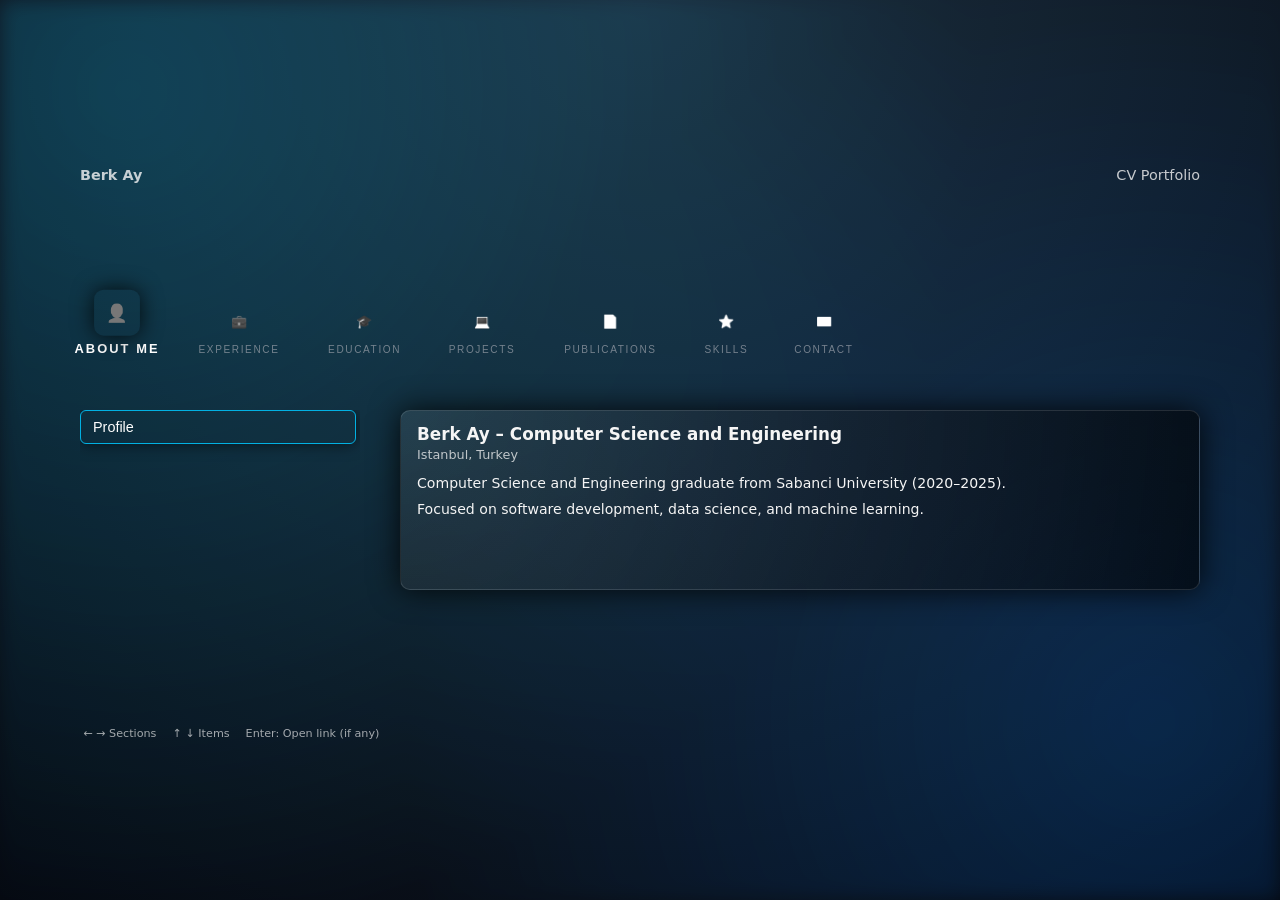
==== index.html @ b32a4d2a "Add files via upload" ====
<!DOCTYPE html><html lang="en"><head><meta charSet="utf-8"/><meta name="viewport" content="width=device-width, initial-scale=1"/><link rel="stylesheet" href="/_next/static/css/f2fc23810ac3f42c.css" crossorigin="" data-precedence="next"/><link rel="preload" as="script" fetchPriority="low" href="/_next/static/chunks/webpack-471481d08fe356e8.js" crossorigin=""/><script src="/_next/static/chunks/fd9d1056-28d8581e6e02654e.js" async="" crossorigin=""></script><script src="/_next/static/chunks/69-dbeadf5c9f0cdabc.js" async="" crossorigin=""></script><script src="/_next/static/chunks/main-app-5dd366a9aa2dd738.js" async="" crossorigin=""></script><script src="/_next/static/chunks/app/page-257fab5f28bd1729.js" async=""></script><title>Berk Ay – PS3 CV</title><meta name="description" content="PlayStation 3 XMB inspired CV portfolio for Berk Ay."/><script src="/_next/static/chunks/polyfills-c67a75d1b6f99dc8.js" crossorigin="" noModule=""></script></head><body><div class="ps3-waves"></div><div class="xmb-container"><div class="xmb-header"><div class="xmb-header-left"><span>Berk Ay</span></div><div class="xmb-header-right"><span>CV Portfolio</span></div></div><div class="xmb-categories"><button type="button" class="xmb-category active"><div class="xmb-category-icon">👤</div><span>About Me</span></button><button type="button" class="xmb-category"><div class="xmb-category-icon">💼</div><span>Experience</span></button><button type="button" class="xmb-category"><div class="xmb-category-icon">🎓</div><span>Education</span></button><button type="button" class="xmb-category"><div class="xmb-category-icon">💻</div><span>Projects</span></button><button type="button" class="xmb-category"><div class="xmb-category-icon">📄</div><span>Publications</span></button><button type="button" class="xmb-category"><div class="xmb-category-icon">⭐</div><span>Skills</span></button><button type="button" class="xmb-category"><div class="xmb-category-icon">✉️</div><span>Contact</span></button></div><div class="xmb-content"><div class="xmb-list"><button type="button" class="xmb-item active"><span class="label">Profile</span></button></div><div class="xmb-detail"><div class="xmb-detail-title">Berk Ay – Computer Science and Engineering</div><div class="xmb-detail-sub">Istanbul, Turkey</div><div class="xmb-detail-body"><p>Computer Science and Engineering graduate from Sabanci University (2020–2025).</p><p>Focused on software development, data science, and machine learning.</p></div></div></div><div class="xmb-hint"><span>← → Sections</span><span>↑ ↓ Items</span><span>Enter: Open link (if any)</span></div></div><script src="/_next/static/chunks/webpack-471481d08fe356e8.js" crossorigin="" async=""></script><script>(self.__next_f=self.__next_f||[]).push([0]);self.__next_f.push([2,null])</script><script>self.__next_f.push([1,"1:HL[\"/_next/static/css/f2fc23810ac3f42c.css\",\"style\",{\"crossOrigin\":\"\"}]\n0:\"$L2\"\n"])</script><script>self.__next_f.push([1,"3:I[7690,[],\"\"]\n5:I[7831,[],\"\"]\n6:I[6911,[\"931\",\"static/chunks/app/page-257fab5f28bd1729.js\"],\"\"]\n7:I[5613,[],\"\"]\n8:I[1778,[],\"\"]\na:I[8955,[],\"\"]\nb:[]\n"])</script><script>self.__next_f.push([1,"2:[[[\"$\",\"link\",\"0\",{\"rel\":\"stylesheet\",\"href\":\"/_next/static/css/f2fc23810ac3f42c.css\",\"precedence\":\"next\",\"crossOrigin\":\"\"}]],[\"$\",\"$L3\",null,{\"buildId\":\"47gud2hGhmwLcJAwJH7MD\",\"assetPrefix\":\"\",\"initialCanonicalUrl\":\"/\",\"initialTree\":[\"\",{\"children\":[\"__PAGE__\",{}]},\"$undefined\",\"$undefined\",true],\"initialSeedData\":[\"\",{\"children\":[\"__PAGE__\",{},[\"$L4\",[\"$\",\"$L5\",null,{\"propsForComponent\":{\"params\":{}},\"Component\":\"$6\",\"isStaticGeneration\":true}],null]]},[null,[\"$\",\"html\",null,{\"lang\":\"en\",\"children\":[\"$\",\"body\",null,{\"children\":[\"$\",\"$L7\",null,{\"parallelRouterKey\":\"children\",\"segmentPath\":[\"children\"],\"loading\":\"$undefined\",\"loadingStyles\":\"$undefined\",\"loadingScripts\":\"$undefined\",\"hasLoading\":false,\"error\":\"$undefined\",\"errorStyles\":\"$undefined\",\"errorScripts\":\"$undefined\",\"template\":[\"$\",\"$L8\",null,{}],\"templateStyles\":\"$undefined\",\"templateScripts\":\"$undefined\",\"notFound\":[[\"$\",\"title\",null,{\"children\":\"404: This page could not be found.\"}],[\"$\",\"div\",null,{\"style\":{\"fontFamily\":\"system-ui,\\\"Segoe UI\\\",Roboto,Helvetica,Arial,sans-serif,\\\"Apple Color Emoji\\\",\\\"Segoe UI Emoji\\\"\",\"height\":\"100vh\",\"textAlign\":\"center\",\"display\":\"flex\",\"flexDirection\":\"column\",\"alignItems\":\"center\",\"justifyContent\":\"center\"},\"children\":[\"$\",\"div\",null,{\"children\":[[\"$\",\"style\",null,{\"dangerouslySetInnerHTML\":{\"__html\":\"body{color:#000;background:#fff;margin:0}.next-error-h1{border-right:1px solid rgba(0,0,0,.3)}@media (prefers-color-scheme:dark){body{color:#fff;background:#000}.next-error-h1{border-right:1px solid rgba(255,255,255,.3)}}\"}}],[\"$\",\"h1\",null,{\"className\":\"next-error-h1\",\"style\":{\"display\":\"inline-block\",\"margin\":\"0 20px 0 0\",\"padding\":\"0 23px 0 0\",\"fontSize\":24,\"fontWeight\":500,\"verticalAlign\":\"top\",\"lineHeight\":\"49px\"},\"children\":\"404\"}],[\"$\",\"div\",null,{\"style\":{\"display\":\"inline-block\"},\"children\":[\"$\",\"h2\",null,{\"style\":{\"fontSize\":14,\"fontWeight\":400,\"lineHeight\":\"49px\",\"margin\":0},\"children\":\"This page could not be found.\"}]}]]}]}]],\"notFoundStyles\":[],\"styles\":null}]}]}],null]],\"initialHead\":[false,\"$L9\"],\"globalErrorComponent\":\"$a\",\"missingSlots\":\"$Wb\"}]]\n"])</script><script>self.__next_f.push([1,"9:[[\"$\",\"meta\",\"0\",{\"name\":\"viewport\",\"content\":\"width=device-width, initial-scale=1\"}],[\"$\",\"meta\",\"1\",{\"charSet\":\"utf-8\"}],[\"$\",\"title\",\"2\",{\"children\":\"Berk Ay – PS3 CV\"}],[\"$\",\"meta\",\"3\",{\"name\":\"description\",\"content\":\"PlayStation 3 XMB inspired CV portfolio for Berk Ay.\"}]]\n4:null\n"])</script><script>self.__next_f.push([1,""])</script></body></html>
---- _next/static/css/f2fc23810ac3f42c.css ----
*,:after,:before{box-sizing:border-box;margin:0;padding:0}body,html{height:100%}body{font-family:system-ui,-apple-system,BlinkMacSystemFont,Segoe UI,sans-serif;background:radial-gradient(circle at top,#1b2e3f,#050810);color:#f5f5f5;height:100vh;display:flex;justify-content:center;align-items:center;overflow:hidden}.ps3-waves{position:fixed;inset:0;pointer-events:none;background:radial-gradient(circle at 10% 10%,rgba(0,200,255,.35),transparent 60%),radial-gradient(circle at 90% 80%,rgba(0,120,255,.35),transparent 55%);mix-blend-mode:screen;opacity:.6;filter:blur(10px);animation:waves 18s ease-in-out infinite alternate}@keyframes waves{0%{transform:translateX(-15px) translateY(0)}50%{transform:translateX(15px) translateY(-10px)}to{transform:translateX(-5px) translateY(10px)}}.xmb-container{position:relative;width:90vw;max-width:1200px;height:70vh;display:flex;flex-direction:column;justify-content:center}.xmb-header{position:absolute;top:5%;left:0;right:0;display:flex;justify-content:space-between;font-size:.9rem;opacity:.8;padding:0 1rem}.xmb-header-left span:first-child{font-weight:600;margin-right:.75rem}.xmb-categories{gap:2.5rem;padding:2rem 1rem 1rem;height:64px}.xmb-categories,.xmb-category{display:flex;align-items:center;justify-content:flex-start}.xmb-category{flex-direction:column;text-align:center;transform:scale(.9);transition:all .15s ease-out;cursor:pointer;background:transparent;border:none;outline:none}.xmb-category:focus-visible{outline:none}.xmb-category-icon{width:38px;height:38px;border-radius:8px;display:flex;align-items:center;justify-content:center;margin-bottom:.4rem;font-size:.9rem;filter:grayscale(1) contrast(1.25) brightness(1.2);color:#f0f0f0}.xmb-category span{display:block;font-size:.7rem;letter-spacing:.16em;text-transform:uppercase;white-space:nowrap;color:#9fa4ad;opacity:.7;text-align:center}.xmb-category.active{transform:scale(1.15) translateY(-6px);font-weight:700}.xmb-category.active span{color:#fff;opacity:1}.xmb-category.active .xmb-category-icon{transform:scale(1.05);box-shadow:0 0 18px rgba(0,0,0,.8)}.xmb-content{display:grid;grid-template-columns:minmax(200px,280px) minmax(0,1fr);grid-gap:2.5rem;gap:2.5rem;padding:1rem 1rem 0;margin-top:2.5rem;align-items:flex-start}.xmb-list{display:flex;flex-direction:column;gap:.6rem;height:200px;overflow-y:auto;padding-right:.25rem}.xmb-item{padding:.5rem .75rem;border-radius:6px;background:transparent;border:1px solid transparent;font-size:.9rem;cursor:pointer;display:flex;justify-content:space-between;align-items:center;transition:all .12s ease-out;min-height:32px;white-space:nowrap;overflow:hidden}.xmb-item span.label{font-weight:500;text-overflow:ellipsis;overflow:hidden;margin-right:.5rem;color:#fff}.xmb-item span.meta{font-size:.7rem;flex-shrink:0}.xmb-item.active{border-color:rgba(0,200,255,.85);box-shadow:0 0 15px rgba(0,0,0,.6)}.xmb-detail{padding:.8rem 1rem;background:radial-gradient(circle at top left,hsla(0,0%,100%,.08),rgba(0,0,0,.6));border-radius:10px;border:1px solid hsla(0,0%,100%,.12);box-shadow:0 0 30px rgba(0,0,0,.85);font-size:.9rem;height:180px;display:flex;flex-direction:column;overflow:hidden}.xmb-detail-title{font-size:1.05rem;font-weight:600;margin-bottom:.2rem}.xmb-detail-sub{font-size:.8rem;opacity:.75;margin-bottom:.75rem}.xmb-detail-body p{margin-bottom:.4rem;line-height:1.4;font-size:.88rem}.xmb-detail-body{overflow-y:auto;padding-right:.25rem}.xmb-hint{position:absolute;bottom:4%;left:1.2rem;font-size:.7rem;opacity:.65}.xmb-hint span{margin-right:1rem}
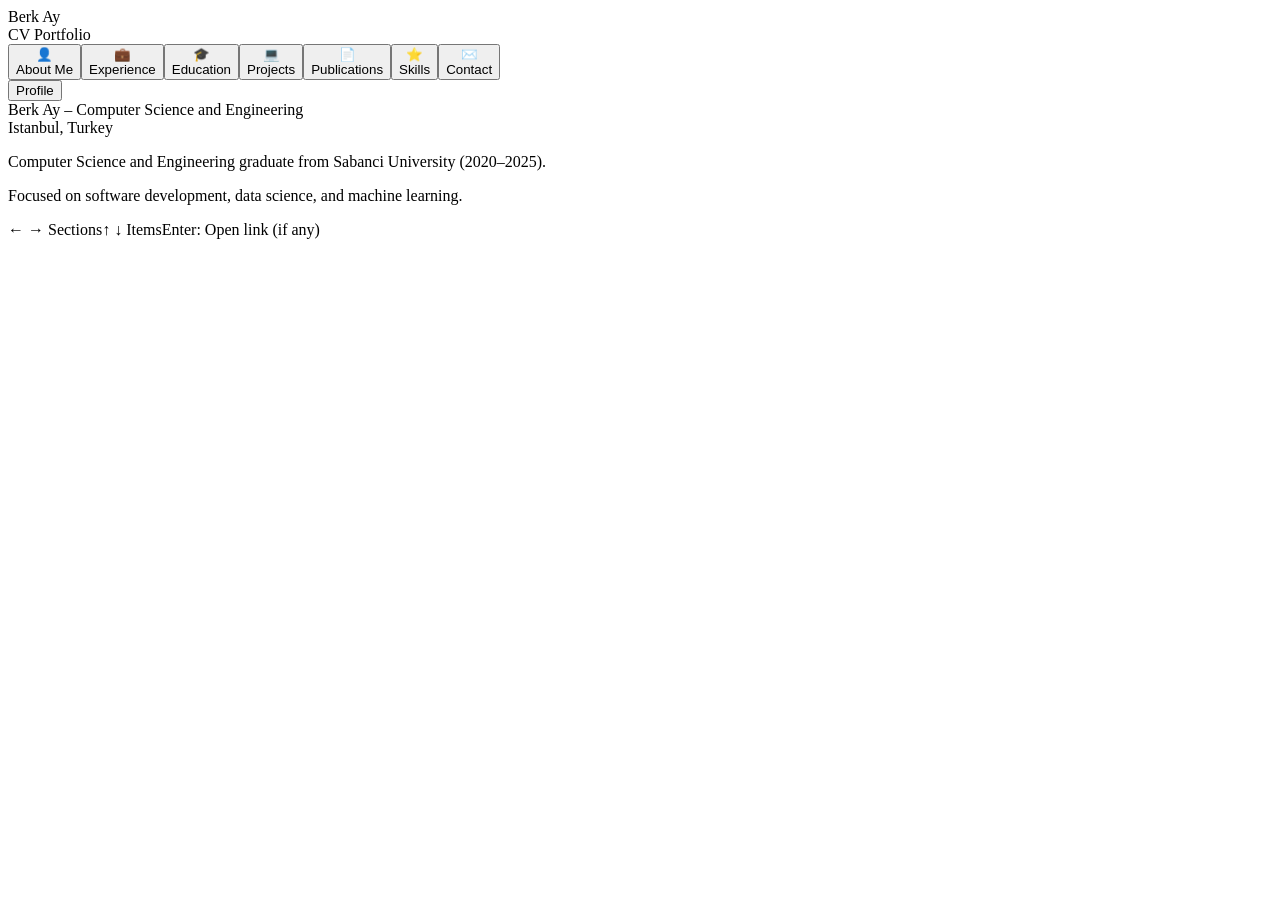
==== commit 13780401: "Add files via upload Updated page" ====
--- a/index.html
+++ b/index.html
@@ -1 +1 @@
-<!DOCTYPE html><html lang="en"><head><meta charSet="utf-8"/><meta name="viewport" content="width=device-width, initial-scale=1"/><link rel="stylesheet" href="/_next/static/css/f2fc23810ac3f42c.css" crossorigin="" data-precedence="next"/><link rel="preload" as="script" fetchPriority="low" href="/_next/static/chunks/webpack-471481d08fe356e8.js" crossorigin=""/><script src="/_next/static/chunks/fd9d1056-28d8581e6e02654e.js" async="" crossorigin=""></script><script src="/_next/static/chunks/69-dbeadf5c9f0cdabc.js" async="" crossorigin=""></script><script src="/_next/static/chunks/main-app-5dd366a9aa2dd738.js" async="" crossorigin=""></script><script src="/_next/static/chunks/app/page-257fab5f28bd1729.js" async=""></script><title>Berk Ay – PS3 CV</title><meta name="description" content="PlayStation 3 XMB inspired CV portfolio for Berk Ay."/><script src="/_next/static/chunks/polyfills-c67a75d1b6f99dc8.js" crossorigin="" noModule=""></script></head><body><div class="ps3-waves"></div><div class="xmb-container"><div class="xmb-header"><div class="xmb-header-left"><span>Berk Ay</span></div><div class="xmb-header-right"><span>CV Portfolio</span></div></div><div class="xmb-categories"><button type="button" class="xmb-category active"><div class="xmb-category-icon">👤</div><span>About Me</span></button><button type="button" class="xmb-category"><div class="xmb-category-icon">💼</div><span>Experience</span></button><button type="button" class="xmb-category"><div class="xmb-category-icon">🎓</div><span>Education</span></button><button type="button" class="xmb-category"><div class="xmb-category-icon">💻</div><span>Projects</span></button><button type="button" class="xmb-category"><div class="xmb-category-icon">📄</div><span>Publications</span></button><button type="button" class="xmb-category"><div class="xmb-category-icon">⭐</div><span>Skills</span></button><button type="button" class="xmb-category"><div class="xmb-category-icon">✉️</div><span>Contact</span></button></div><div class="xmb-content"><div class="xmb-list"><button type="button" class="xmb-item active"><span class="label">Profile</span></button></div><div class="xmb-detail"><div class="xmb-detail-title">Berk Ay – Computer Science and Engineering</div><div class="xmb-detail-sub">Istanbul, Turkey</div><div class="xmb-detail-body"><p>Computer Science and Engineering graduate from Sabanci University (2020–2025).</p><p>Focused on software development, data science, and machine learning.</p></div></div></div><div class="xmb-hint"><span>← → Sections</span><span>↑ ↓ Items</span><span>Enter: Open link (if any)</span></div></div><script src="/_next/static/chunks/webpack-471481d08fe356e8.js" crossorigin="" async=""></script><script>(self.__next_f=self.__next_f||[]).push([0]);self.__next_f.push([2,null])</script><script>self.__next_f.push([1,"1:HL[\"/_next/static/css/f2fc23810ac3f42c.css\",\"style\",{\"crossOrigin\":\"\"}]\n0:\"$L2\"\n"])</script><script>self.__next_f.push([1,"3:I[7690,[],\"\"]\n5:I[7831,[],\"\"]\n6:I[6911,[\"931\",\"static/chunks/app/page-257fab5f28bd1729.js\"],\"\"]\n7:I[5613,[],\"\"]\n8:I[1778,[],\"\"]\na:I[8955,[],\"\"]\nb:[]\n"])</script><script>self.__next_f.push([1,"2:[[[\"$\",\"link\",\"0\",{\"rel\":\"stylesheet\",\"href\":\"/_next/static/css/f2fc23810ac3f42c.css\",\"precedence\":\"next\",\"crossOrigin\":\"\"}]],[\"$\",\"$L3\",null,{\"buildId\":\"47gud2hGhmwLcJAwJH7MD\",\"assetPrefix\":\"\",\"initialCanonicalUrl\":\"/\",\"initialTree\":[\"\",{\"children\":[\"__PAGE__\",{}]},\"$undefined\",\"$undefined\",true],\"initialSeedData\":[\"\",{\"children\":[\"__PAGE__\",{},[\"$L4\",[\"$\",\"$L5\",null,{\"propsForComponent\":{\"params\":{}},\"Component\":\"$6\",\"isStaticGeneration\":true}],null]]},[null,[\"$\",\"html\",null,{\"lang\":\"en\",\"children\":[\"$\",\"body\",null,{\"children\":[\"$\",\"$L7\",null,{\"parallelRouterKey\":\"children\",\"segmentPath\":[\"children\"],\"loading\":\"$undefined\",\"loadingStyles\":\"$undefined\",\"loadingScripts\":\"$undefined\",\"hasLoading\":false,\"error\":\"$undefined\",\"errorStyles\":\"$undefined\",\"errorScripts\":\"$undefined\",\"template\":[\"$\",\"$L8\",null,{}],\"templateStyles\":\"$undefined\",\"templateScripts\":\"$undefined\",\"notFound\":[[\"$\",\"title\",null,{\"children\":\"404: This page could not be found.\"}],[\"$\",\"div\",null,{\"style\":{\"fontFamily\":\"system-ui,\\\"Segoe UI\\\",Roboto,Helvetica,Arial,sans-serif,\\\"Apple Color Emoji\\\",\\\"Segoe UI Emoji\\\"\",\"height\":\"100vh\",\"textAlign\":\"center\",\"display\":\"flex\",\"flexDirection\":\"column\",\"alignItems\":\"center\",\"justifyContent\":\"center\"},\"children\":[\"$\",\"div\",null,{\"children\":[[\"$\",\"style\",null,{\"dangerouslySetInnerHTML\":{\"__html\":\"body{color:#000;background:#fff;margin:0}.next-error-h1{border-right:1px solid rgba(0,0,0,.3)}@media (prefers-color-scheme:dark){body{color:#fff;background:#000}.next-error-h1{border-right:1px solid rgba(255,255,255,.3)}}\"}}],[\"$\",\"h1\",null,{\"className\":\"next-error-h1\",\"style\":{\"display\":\"inline-block\",\"margin\":\"0 20px 0 0\",\"padding\":\"0 23px 0 0\",\"fontSize\":24,\"fontWeight\":500,\"verticalAlign\":\"top\",\"lineHeight\":\"49px\"},\"children\":\"404\"}],[\"$\",\"div\",null,{\"style\":{\"display\":\"inline-block\"},\"children\":[\"$\",\"h2\",null,{\"style\":{\"fontSize\":14,\"fontWeight\":400,\"lineHeight\":\"49px\",\"margin\":0},\"children\":\"This page could not be found.\"}]}]]}]}]],\"notFoundStyles\":[],\"styles\":null}]}]}],null]],\"initialHead\":[false,\"$L9\"],\"globalErrorComponent\":\"$a\",\"missingSlots\":\"$Wb\"}]]\n"])</script><script>self.__next_f.push([1,"9:[[\"$\",\"meta\",\"0\",{\"name\":\"viewport\",\"content\":\"width=device-width, initial-scale=1\"}],[\"$\",\"meta\",\"1\",{\"charSet\":\"utf-8\"}],[\"$\",\"title\",\"2\",{\"children\":\"Berk Ay – PS3 CV\"}],[\"$\",\"meta\",\"3\",{\"name\":\"description\",\"content\":\"PlayStation 3 XMB inspired CV portfolio for Berk Ay.\"}]]\n4:null\n"])</script><script>self.__next_f.push([1,""])</script></body></html>+<!DOCTYPE html><html lang="en"><head><meta charSet="utf-8"/><meta name="viewport" content="width=device-width, initial-scale=1"/><link rel="stylesheet" href="/ps3-cv-portfolio/_next/static/css/f2fc23810ac3f42c.css" crossorigin="" data-precedence="next"/><link rel="preload" as="script" fetchPriority="low" href="/ps3-cv-portfolio/_next/static/chunks/webpack-616747296941e089.js" crossorigin=""/><script src="/ps3-cv-portfolio/_next/static/chunks/fd9d1056-28d8581e6e02654e.js" async="" crossorigin=""></script><script src="/ps3-cv-portfolio/_next/static/chunks/69-ac3902d0b72bd924.js" async="" crossorigin=""></script><script src="/ps3-cv-portfolio/_next/static/chunks/main-app-5dd366a9aa2dd738.js" async="" crossorigin=""></script><script src="/ps3-cv-portfolio/_next/static/chunks/app/page-257fab5f28bd1729.js" async=""></script><title>Berk Ay – PS3 CV</title><meta name="description" content="PlayStation 3 XMB inspired CV portfolio for Berk Ay."/><script src="/ps3-cv-portfolio/_next/static/chunks/polyfills-c67a75d1b6f99dc8.js" crossorigin="" noModule=""></script></head><body><div class="ps3-waves"></div><div class="xmb-container"><div class="xmb-header"><div class="xmb-header-left"><span>Berk Ay</span></div><div class="xmb-header-right"><span>CV Portfolio</span></div></div><div class="xmb-categories"><button type="button" class="xmb-category active"><div class="xmb-category-icon">👤</div><span>About Me</span></button><button type="button" class="xmb-category"><div class="xmb-category-icon">💼</div><span>Experience</span></button><button type="button" class="xmb-category"><div class="xmb-category-icon">🎓</div><span>Education</span></button><button type="button" class="xmb-category"><div class="xmb-category-icon">💻</div><span>Projects</span></button><button type="button" class="xmb-category"><div class="xmb-category-icon">📄</div><span>Publications</span></button><button type="button" class="xmb-category"><div class="xmb-category-icon">⭐</div><span>Skills</span></button><button type="button" class="xmb-category"><div class="xmb-category-icon">✉️</div><span>Contact</span></button></div><div class="xmb-content"><div class="xmb-list"><button type="button" class="xmb-item active"><span class="label">Profile</span></button></div><div class="xmb-detail"><div class="xmb-detail-title">Berk Ay – Computer Science and Engineering</div><div class="xmb-detail-sub">Istanbul, Turkey</div><div class="xmb-detail-body"><p>Computer Science and Engineering graduate from Sabanci University (2020–2025).</p><p>Focused on software development, data science, and machine learning.</p></div></div></div><div class="xmb-hint"><span>← → Sections</span><span>↑ ↓ Items</span><span>Enter: Open link (if any)</span></div></div><script src="/ps3-cv-portfolio/_next/static/chunks/webpack-616747296941e089.js" crossorigin="" async=""></script><script>(self.__next_f=self.__next_f||[]).push([0]);self.__next_f.push([2,null])</script><script>self.__next_f.push([1,"1:HL[\"/ps3-cv-portfolio/_next/static/css/f2fc23810ac3f42c.css\",\"style\",{\"crossOrigin\":\"\"}]\n0:\"$L2\"\n"])</script><script>self.__next_f.push([1,"3:I[7690,[],\"\"]\n5:I[7831,[],\"\"]\n6:I[6911,[\"931\",\"static/chunks/app/page-257fab5f28bd1729.js\"],\"\"]\n7:I[5613,[],\"\"]\n8:I[1778,[],\"\"]\na:I[8955,[],\"\"]\nb:[]\n"])</script><script>self.__next_f.push([1,"2:[[[\"$\",\"link\",\"0\",{\"rel\":\"stylesheet\",\"href\":\"/ps3-cv-portfolio/_next/static/css/f2fc23810ac3f42c.css\",\"precedence\":\"next\",\"crossOrigin\":\"\"}]],[\"$\",\"$L3\",null,{\"buildId\":\"uTXjxiYT9zIcrl5gutnx2\",\"assetPrefix\":\"/ps3-cv-portfolio\",\"initialCanonicalUrl\":\"/\",\"initialTree\":[\"\",{\"children\":[\"__PAGE__\",{}]},\"$undefined\",\"$undefined\",true],\"initialSeedData\":[\"\",{\"children\":[\"__PAGE__\",{},[\"$L4\",[\"$\",\"$L5\",null,{\"propsForComponent\":{\"params\":{}},\"Component\":\"$6\",\"isStaticGeneration\":true}],null]]},[null,[\"$\",\"html\",null,{\"lang\":\"en\",\"children\":[\"$\",\"body\",null,{\"children\":[\"$\",\"$L7\",null,{\"parallelRouterKey\":\"children\",\"segmentPath\":[\"children\"],\"loading\":\"$undefined\",\"loadingStyles\":\"$undefined\",\"loadingScripts\":\"$undefined\",\"hasLoading\":false,\"error\":\"$undefined\",\"errorStyles\":\"$undefined\",\"errorScripts\":\"$undefined\",\"template\":[\"$\",\"$L8\",null,{}],\"templateStyles\":\"$undefined\",\"templateScripts\":\"$undefined\",\"notFound\":[[\"$\",\"title\",null,{\"children\":\"404: This page could not be found.\"}],[\"$\",\"div\",null,{\"style\":{\"fontFamily\":\"system-ui,\\\"Segoe UI\\\",Roboto,Helvetica,Arial,sans-serif,\\\"Apple Color Emoji\\\",\\\"Segoe UI Emoji\\\"\",\"height\":\"100vh\",\"textAlign\":\"center\",\"display\":\"flex\",\"flexDirection\":\"column\",\"alignItems\":\"center\",\"justifyContent\":\"center\"},\"children\":[\"$\",\"div\",null,{\"children\":[[\"$\",\"style\",null,{\"dangerouslySetInnerHTML\":{\"__html\":\"body{color:#000;background:#fff;margin:0}.next-error-h1{border-right:1px solid rgba(0,0,0,.3)}@media (prefers-color-scheme:dark){body{color:#fff;background:#000}.next-error-h1{border-right:1px solid rgba(255,255,255,.3)}}\"}}],[\"$\",\"h1\",null,{\"className\":\"next-error-h1\",\"style\":{\"display\":\"inline-block\",\"margin\":\"0 20px 0 0\",\"padding\":\"0 23px 0 0\",\"fontSize\":24,\"fontWeight\":500,\"verticalAlign\":\"top\",\"lineHeight\":\"49px\"},\"children\":\"404\"}],[\"$\",\"div\",null,{\"style\":{\"display\":\"inline-block\"},\"children\":[\"$\",\"h2\",null,{\"style\":{\"fontSize\":14,\"fontWeight\":400,\"lineHeight\":\"49px\",\"margin\":0},\"children\":\"This page could not be found.\"}]}]]}]}]],\"notFoundStyles\":[],\"styles\":null}]}]}],null]],\"initialHead\":[false,\"$L9\"],\"globalErrorComponent\":\"$a\",\"missingSlots\":\"$Wb\"}]]\n"])</script><script>self.__next_f.push([1,"9:[[\"$\",\"meta\",\"0\",{\"name\":\"viewport\",\"content\":\"width=device-width, initial-scale=1\"}],[\"$\",\"meta\",\"1\",{\"charSet\":\"utf-8\"}],[\"$\",\"title\",\"2\",{\"children\":\"Berk Ay – PS3 CV\"}],[\"$\",\"meta\",\"3\",{\"name\":\"description\",\"content\":\"PlayStation 3 XMB inspired CV portfolio for Berk Ay.\"}]]\n4:null\n"])</script><script>self.__next_f.push([1,""])</script></body></html>
